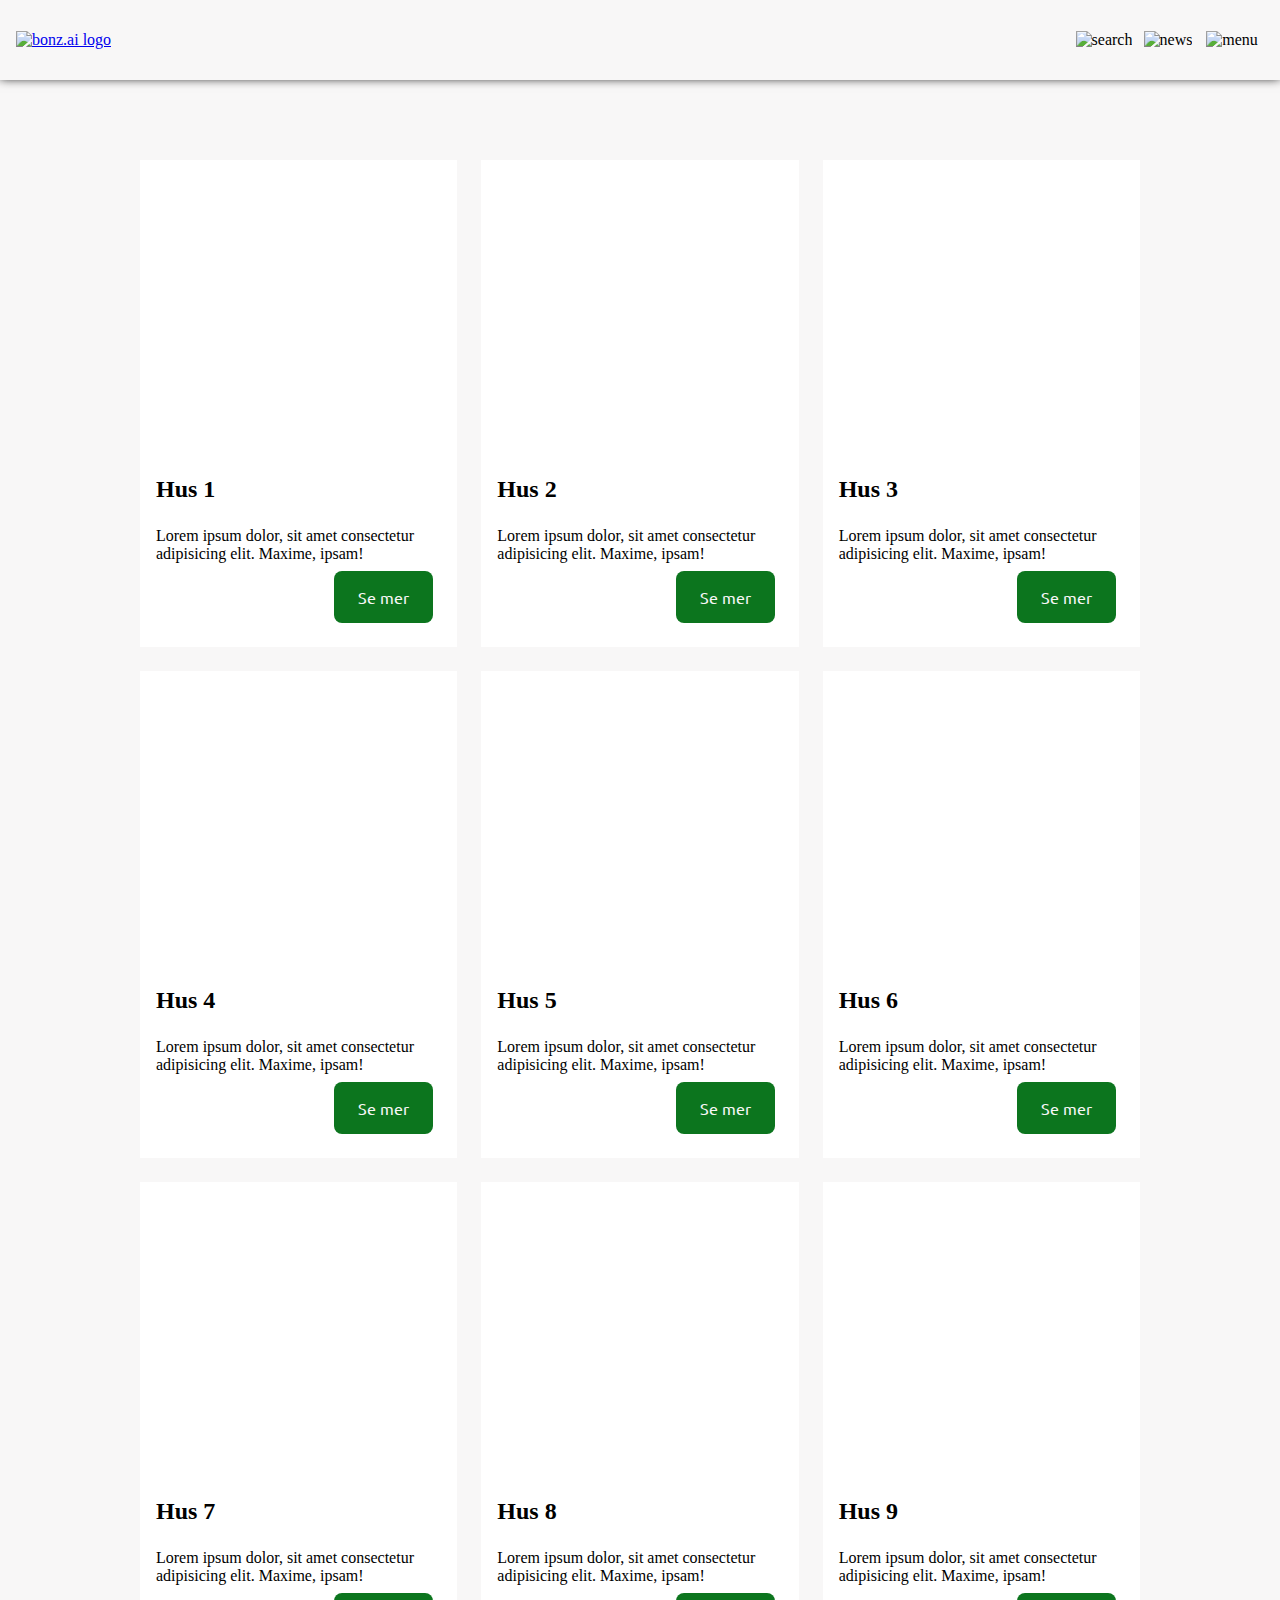
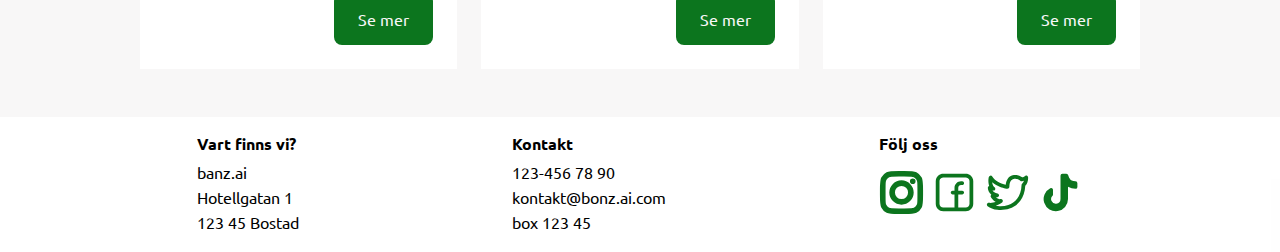
==== pages/boka.html @ ae4f02f3 "added new page and grid" ====
<!DOCTYPE html>
<html lang="en">
<head>
    <meta charset="UTF-8">
    <meta name="viewport" content="width=device-width, initial-scale=1.0">
    <title>Boka ditt besök</title>
    <link rel="stylesheet" href="/style/style.css">
</head>

<header>
    <a href="../index.html"><img src="../assets/logo/bonz 2.png" alt="bonz.ai logo" class="header__a-logo"></a>
    <ul class="header__list">
        <li class="header__item header__item--search"><img src="../assets/icons/search.svg" alt="search"></li>
        <li class="header__item header__item--news"><img src="../assets/icons/news.svg" alt="news"></li>
        <li class="header__item header__item--hamburger"><img src="../assets/icons/hamburger.svg" alt="menu"></li>
    </ul>
</header>


<body>
    <div class="wrapper">
        <section class="cards">
            <section class="card__container card__container--grid">
                <figure class="cards__img card__img--01"></figure>
                <h2 class="cards__title">Hus 1</h2>
                <p class="cards__info">Lorem ipsum dolor, sit amet consectetur adipisicing elit. Maxime, ipsam!</p>
                <a href="#" class="card__button card__button--grid-cards">Se mer</a>
            </section>
            <section class="card__container card__container--grid">
                <figure class="cards__img card__img--02"></figure>
                <h2 class="cards__title">Hus 2</h2>
                <p class="cards__info">Lorem ipsum dolor, sit amet consectetur adipisicing elit. Maxime, ipsam!</p>
                <a href="#" class="card__button card__button--grid-cards">Se mer</a>
            </section>
            <section class="card__container card__container--grid">
                <figure class="cards__img card__img--03"></figure>
                <h2 class="cards__title">Hus 3</h2>
                <p class="cards__info">Lorem ipsum dolor, sit amet consectetur adipisicing elit. Maxime, ipsam!</p>
                <a href="#" class="card__button card__button--grid-cards">Se mer</a>
            </section>
            <section class="card__container card__container--grid">
                <figure class="cards__img card__img--04"></figure>
                <h2 class="cards__title">Hus 4</h2>
                <p class="cards__info">Lorem ipsum dolor, sit amet consectetur adipisicing elit. Maxime, ipsam!</p>
                <a href="#" class="card__button card__button--grid-cards">Se mer</a>
            </section>
            <section class="card__container card__container--grid">
                <figure class="cards__img card__img--05"></figure>
                <h2 class="cards__title">Hus 5</h2>
                <p class="cards__info">Lorem ipsum dolor, sit amet consectetur adipisicing elit. Maxime, ipsam!</p>
                <a href="#" class="card__button card__button--grid-cards">Se mer</a>
            </section>
            <section class="card__container card__container--grid">
                <figure class="cards__img card__img--06"></figure>
                <h2 class="cards__title">Hus 6</h2>
                <p class="cards__info">Lorem ipsum dolor, sit amet consectetur adipisicing elit. Maxime, ipsam!</p>
                <a href="#" class="card__button card__button--grid-cards">Se mer</a>
            </section>
            <section class="card__container card__container--grid">
                <figure class="cards__img card__img--07"></figure>
                <h2 class="cards__title">Hus 7</h2>
                <p class="cards__info">Lorem ipsum dolor, sit amet consectetur adipisicing elit. Maxime, ipsam!</p>
                <a href="#" class="card__button card__button--grid-cards">Se mer</a>
            </section>
            <section class="card__container card__container--grid">
                <figure class="cards__img card__img--08"></figure>
                <h2 class="cards__title">Hus 8</h2>
                <p class="cards__info">Lorem ipsum dolor, sit amet consectetur adipisicing elit. Maxime, ipsam!</p>
                <a href="#" class="card__button card__button--grid-cards">Se mer</a>
            </section>
            <section class="card__container card__container--grid">
                <figure class="cards__img card__img--09"></figure>
                <h2 class="cards__title">Hus 9</h2>
                <p class="cards__info">Lorem ipsum dolor, sit amet consectetur adipisicing elit. Maxime, ipsam!</p>
                <a href="#" class="card__button card__button--grid-cards">Se mer</a>
            </section>
        </section>
    </div>
</body>

<footer>
    <ul class="footer__adress">
        <li class="footer__adress--title">Vart finns vi?</li>
        <li class="footer__adress--items">banz.ai</li>
        <li class="footer__adress--items">Hotellgatan 1</li>
        <li class="footer__adress--items">123 45 Bostad</li>
    </ul>
    <ul class="footer__contact">
        <li class="footer__contact--title">Kontakt</li>
        <li class="footer__contact--items">123-456 78 90</li>
        <li class="footer__contact--items">kontakt@bonz.ai.com</li>
        <li class="footer__contact--items">box 123 45</li>
    </ul>
    <ul class="footer__social-media">
        <li class="footer__social-media--title">Följ oss</li>
        <section class="footer__icon-flexbox">
        <li class="footer__social-media--instagram"><img src="../assets/icons/instagram-svgrepo-com.svg" alt="Instagram" class="footer__icons"></li>
        <li class="footer__social-media--facebook"><img src="../assets/icons/facebook-svgrepo-com.svg" alt="Facebook" class="footer__icons"></li>
        <li class="footer__social-media--twitter"><img src="../assets/icons/twitter-svgrepo-com.svg" alt="Twitter/X" class="footer__icons"></li>
        <li class="footer__social-media--tiktok"><img src="../assets/icons/tiktok-svgrepo-com.svg" alt="Tiktok" class="footer__icons"></li>
        </section>
    </ul>
</footer>


</html>
---- style/style.css ----
@import url('https://fonts.googleapis.com/css2?family=Fira+Sans&family=Lato:wght@300;400&family=Roboto:wght@500&family=Ubuntu&display=swap');

* {
    box-sizing: border-box;
    margin: 0;
    padding: 0;
}

:root {
    --main-green: #0C751E;
    --main-dark-blue: #022036;
    --main-white: #f8f7f7;
    --hover-green: #109226;
    --white-background: #ffffffe6;
}

/* Custom scrollbar */
/* width */
::-webkit-scrollbar {
    width: 10px;
  }
  
  /* Track */
  ::-webkit-scrollbar-track {
    background: var(--main-white); 
  }
   
  /* Handle */
  ::-webkit-scrollbar-thumb {
    background: var(--main-green);
    border-radius: 5px;
  }
  
  /* Handle on hover */
  ::-webkit-scrollbar-thumb:hover {
    background: var(--hover-green); 
  }


/* Styling header */  
header {
    height: 5rem;
    width: 100%;
    background-color: var(--main-white);
    display: flex;
    align-items: center;
    justify-content: space-between;
    box-shadow: 0px -2px 10px;
    margin-bottom: 5rem;
}

.header__a-logo {
    height: 4rem;
    width: auto;
    margin-left: 1rem;
}

.header__list {
    list-style: none;
    display: flex;
    align-items: center;
    margin-right: 1rem;
}

.header__item {
    height: 4rem;
    width: 4rem;
    display: flex;
    align-items: center;
    justify-content: center;
    cursor: pointer;
}

body {
    background-color: var(--main-white);
}

/* Styling landing page */

.wrapper {
    max-width: 1000px;
    margin: auto;
}

.card {
    margin-bottom: 2rem;
}

.card__container--big-card {
    display: grid;
    grid-template-columns: repeat(2, 1fr);
}

.card__container {
    background-color: var(--white-background);
    transition: all .6s ease-in-out;
}

.card__container:hover {
    box-shadow: 5px 5px 22px -8px;
}

.card__img--big-card {
    background-image: url(/assets/photos/01-day.jpg);
    background-size: cover;
    background-repeat: no-repeat;
    background-position: center;
    transition: all .5s ease-in-out;
}
.card__img--big-card:hover {
    background-image: url(/assets/photos/01-night.jpg);
}

.card__info-section--big-card {
    display: flex;
    flex-direction: column;
    align-items: flex-start;
    padding-left: 1rem;
    gap: 3rem;
    padding-top: 1.5rem;
    padding-bottom: 1.5rem;
}

.card__title--welcome {
    font-size: xx-large;
}

.card__title {
    font-family: 'Ubuntu', sans-serif;
    font-weight: 700;
    margin-top: .5rem;
    margin-bottom: .5rem;
}

.card__text {
    font-family: 'Ubuntu', sans-serif;
    margin: .5rem;
}

.card__button {
    font-family: 'Ubuntu', sans-serif;
    text-decoration: none;
    background-color: var(--main-green);
    padding: 1rem 1.5rem;
    color: var(--main-white);
    border-radius:.5rem;
    align-self: flex-end;
    margin-right: 1.5rem;
    margin-bottom: 1.5rem;
    transition: all .2s ease-in;
}

.card__button--big-card{
    align-self: flex-start;
    margin-right: 0;
    margin-bottom: 0;
}

.card__button:hover {
    background-color: var(--hover-green);
}

.side-to-side{
    display: flex;
    gap: 1rem;
}

.card__container--small-card {
    display: flex;
    flex-direction: column;
    text-align: center;
}

.card__img--small-card-left {
    background-image: url(/assets/photos/02-day.jpg);
    height: 300px;
    width: 100%;
    background-repeat: no-repeat;
    background-size: cover;
    background-position: center;
    transition: all .5s ease-in-out;
}

.card__img--small-card-left:hover {
    background-image: url(/assets/photos/02-night.jpg);
}

.card__img--small-card-right {
    background-image: url(/assets/photos/03-day.jpg);
    height: 300px;
    width: 100%;
    background-repeat: no-repeat;
    background-size: cover;
    background-position: center;
    transition: all .5s ease-in-out;
}
.card__img--small-card-right:hover {
    background-image: url(/assets/photos/03-night.jpg);
}

/* Styling footer */

footer {
    font-family: 'Ubuntu', sans-serif;
    display: flex;
    justify-content: space-evenly;
    background-color: var(--white-background);
    margin-top: 3rem;
}

.footer__adress,
.footer__contact,
.footer__social-media {
    list-style: none;
    margin: 1rem;
    gap: .5rem;
}

.footer__adress--title,
.footer__contact--title,
.footer__social-media--title {
    font-weight: 800;
    font-size: medium;
    margin-bottom: .5rem;
}

.footer__adress--items,
.footer__contact--items {
    margin: .3rem auto;
}

.footer__icon-flexbox {
    display: flex;
    gap: .5rem;
    margin: 1rem auto;
}

.footer__icons {
    height: 45px;
    display: flex;
    cursor: pointer;
}

/* Styling boka.html */

.cards {
    display: grid;
    grid-template-columns: repeat(3, 1fr);
    gap: 1.5rem;
}

.card__container--grid {
    display: flex;
    flex-direction: column;
}

.cards__img {
    height: 300px;
    width: 100%;
    background-repeat: no-repeat;
    background-size: cover;
    background-position: center;
    transition: all .5s ease-in-out;
}

.card__img--01 {
    background-image: url(../assets/photos/01-day.jpg);
}
.card__img--01:hover {
    background-image: url(../assets/photos/01-night.jpg);
}

.card__img--02 {
    background-image: url(../assets/photos/02-day.jpg);
}
.card__img--02:hover {
    background-image: url(../assets/photos/02-night.jpg);
}

.card__img--03 {
    background-image: url(../assets/photos/03-day.jpg);
}
.card__img--03:hover {
    background-image: url(../assets/photos/03-night.jpg);
}

.card__img--04 {
    background-image: url(../assets/photos/04-day.jpg);
}
.card__img--04:hover {
    background-image: url(../assets/photos/04-night.jpg);
}

.card__img--05 {
    background-image: url(../assets/photos/05-day.jpg);
}
.card__img--05:hover {
    background-image: url(../assets/photos/05-night.jpg);
}

.card__img--06 {
    background-image: url(../assets/photos/06-day.jpg);
}
.card__img--06:hover {
    background-image: url(../assets/photos/06-night.jpg);
}

.card__img--07 {
    background-image: url(../assets/photos/07-day.jpg);
}
.card__img--07:hover {
    background-image: url(../assets/photos/07-night.jpg);
}

.card__img--08 {
    background-image: url(../assets/photos/08-day.jpg);
}
.card__img--08:hover {
    background-image: url(../assets/photos/08-night.jpg);
}

.card__img--09 {
    background-image: url(../assets/photos/09-day.jpg);
}
.card__img--09:hover {
    background-image: url(../assets/photos/09-night.jpg);
}

.cards__title {
    margin: 1rem;
}

.cards__info {
    margin: .5rem 1rem;
}


@media screen and (max-width: 1020px) {
    .wrapper {
        max-width: 80%;
    }

    .cards {
        display: grid;
        grid-template-columns: repeat(2, 1fr);
    }
}

@media screen and (max-width: 850px) {
    header {
        height: 4rem;
    }

    .header__a-logo {
        height: 3rem;
    }

    .header__item {
        height: 3rem;
        width: 3rem;
    }

    .card__container--big-card {
        display: flex;
        flex-direction: column-reverse;
    }

    .card__img--big-card {
        height: 300px;
        width: 100%;
        background-repeat: no-repeat;
        background-size: cover;
        background-position: center;
    }
    
    .side-to-side {
        flex-direction: column;
    }

    .card__button {
        align-self: flex-start;
        margin-left: 1.5rem;
        margin-top: 1rem;
    }

    .card__button--big-card {
        margin: 0;
    }

    .card__button--grid-cards {
        margin-bottom: 1rem; 
        align-self: center;
        padding: 1rem 3rem;
    }

    footer {
        flex-wrap: wrap;
    }

    .cards {
        display: flex;
        flex-direction: column;
    }
}
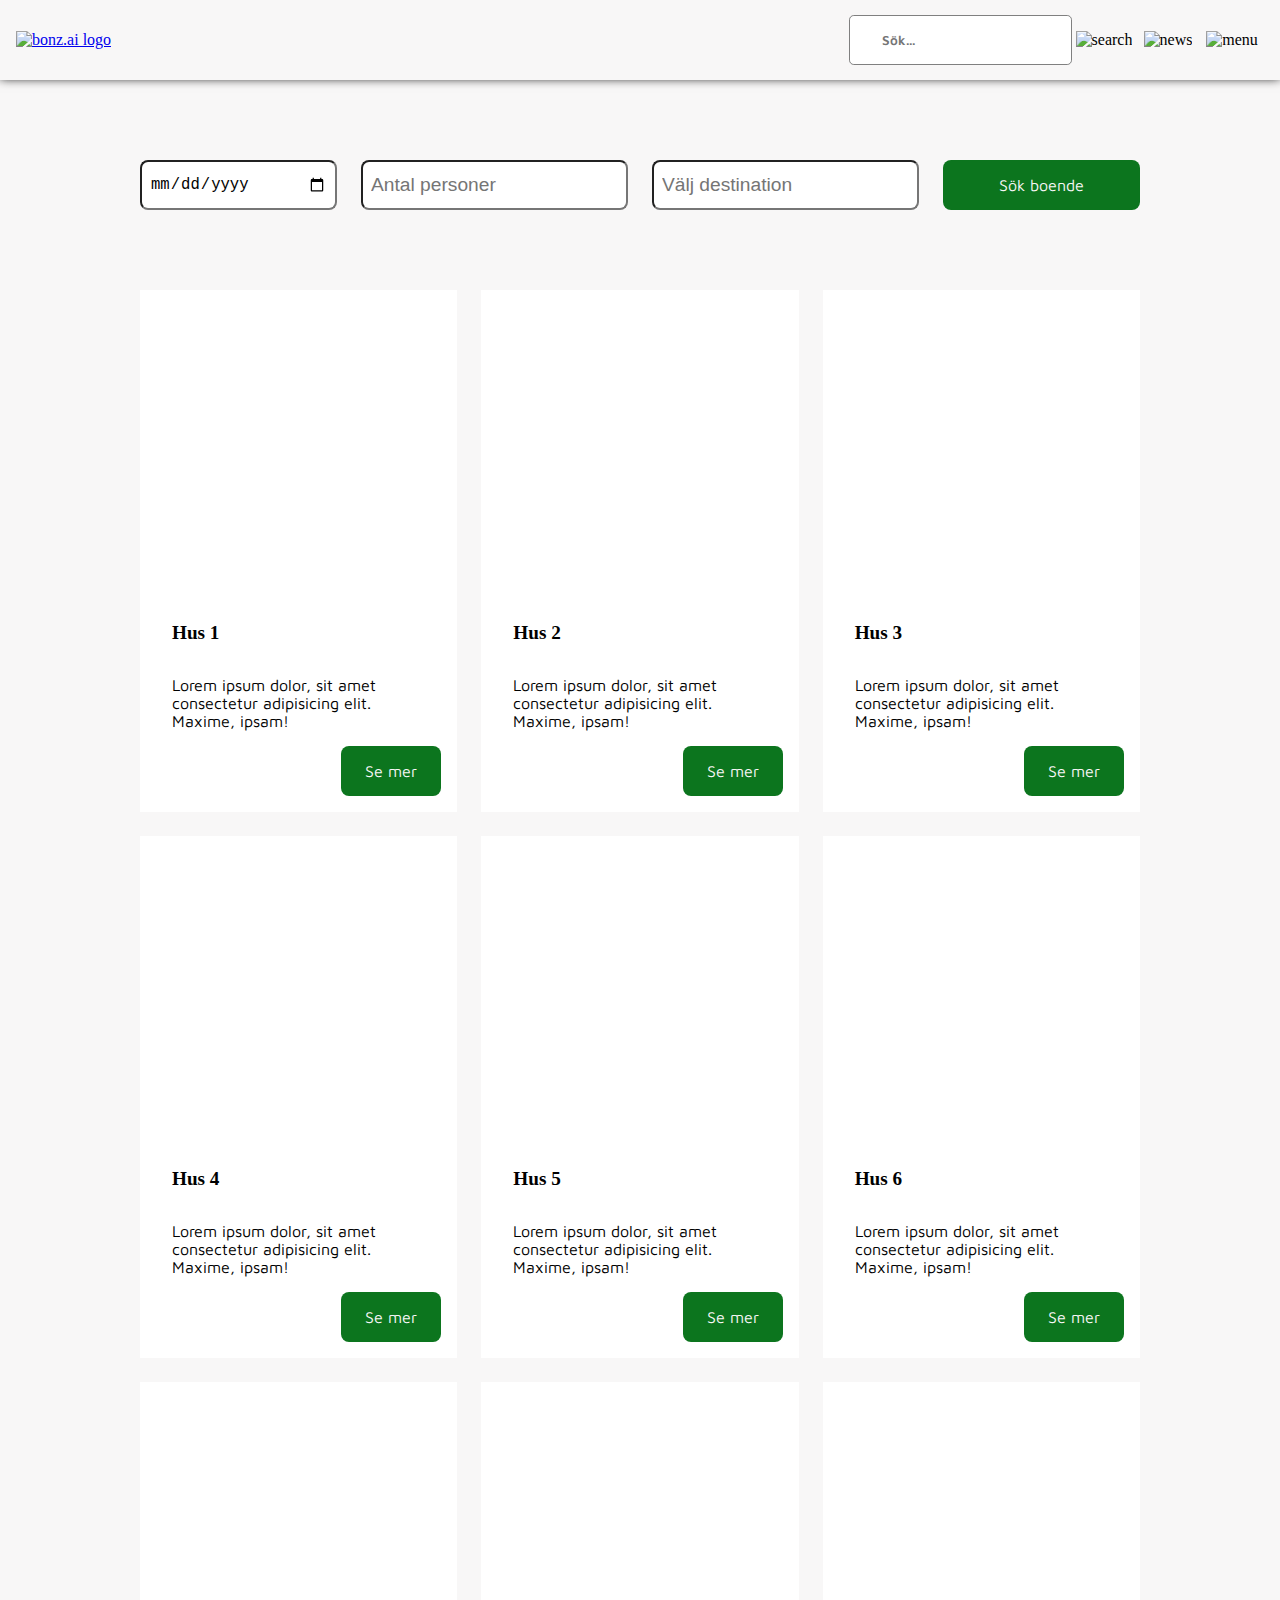
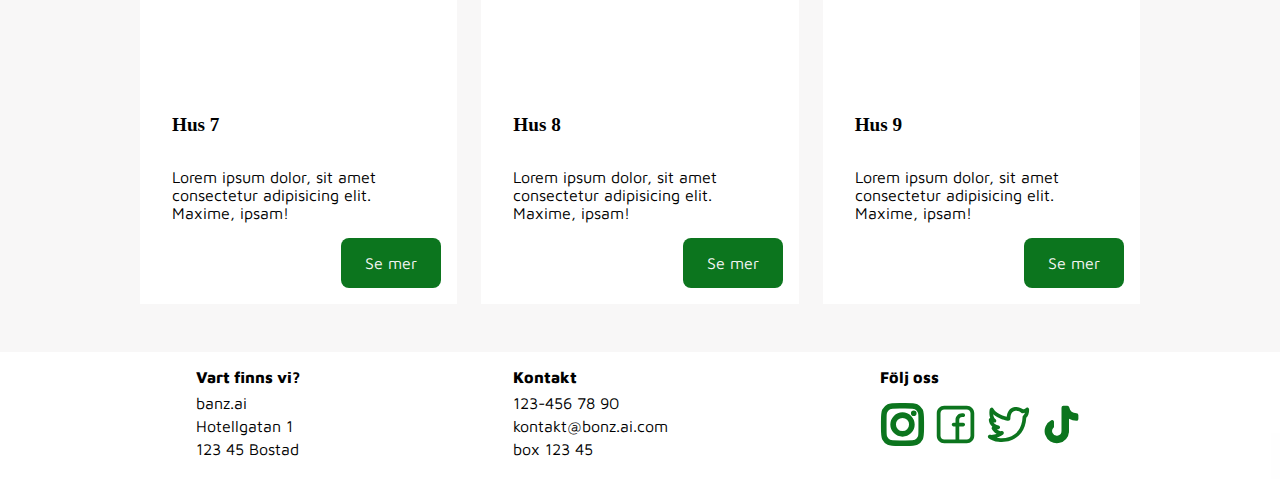
==== commit 1cec1562: "added search bar and page" ====
--- a/pages/boka.html
+++ b/pages/boka.html
@@ -1,5 +1,6 @@
 <!DOCTYPE html>
 <html lang="en">
+
 <head>
     <meta charset="UTF-8">
     <meta name="viewport" content="width=device-width, initial-scale=1.0">
@@ -10,7 +11,10 @@
 <header>
     <a href="../index.html"><img src="../assets/logo/bonz 2.png" alt="bonz.ai logo" class="header__a-logo"></a>
     <ul class="header__list">
-        <li class="header__item header__item--search"><img src="../assets/icons/search.svg" alt="search"></li>
+        <section class="header__search-container">
+              <input type="text" placeholder="Sök..." name="search" class="header__input">
+          </section>
+        <li class="header__item header__item--search"><img src="../assets/icons/search.svg" alt="search"></li> 
         <li class="header__item header__item--news"><img src="../assets/icons/news.svg" alt="news"></li>
         <li class="header__item header__item--hamburger"><img src="../assets/icons/hamburger.svg" alt="menu"></li>
     </ul>
@@ -19,60 +23,86 @@
 
 <body>
     <div class="wrapper">
+
+        <section class="search-container">
+            <input type="date" placeholder="Välj datum" class="search__input search__input--date-picker">
+            <input type="number" placeholder="Antal personer" class="search__input search__input--persons">
+            <input type="text" placeholder="Välj destination" class="search__input search__input--destination">
+            <a href="#" class="card__button card__button--search">Sök boende</a>
+        </section>
+
         <section class="cards">
             <section class="card__container card__container--grid">
                 <figure class="cards__img card__img--01"></figure>
-                <h2 class="cards__title">Hus 1</h2>
-                <p class="cards__info">Lorem ipsum dolor, sit amet consectetur adipisicing elit. Maxime, ipsam!</p>
-                <a href="#" class="card__button card__button--grid-cards">Se mer</a>
+                <section class="cards__inner">
+                    <h2 class="cards__title">Hus 1</h2>
+                    <p class="cards__info">Lorem ipsum dolor, sit amet consectetur adipisicing elit. Maxime, ipsam!</p>
+                    <a href="facilities.html" class="card__button">Se mer</a>
+                </section>
             </section>
             <section class="card__container card__container--grid">
                 <figure class="cards__img card__img--02"></figure>
-                <h2 class="cards__title">Hus 2</h2>
-                <p class="cards__info">Lorem ipsum dolor, sit amet consectetur adipisicing elit. Maxime, ipsam!</p>
-                <a href="#" class="card__button card__button--grid-cards">Se mer</a>
+                <section class="cards__inner">
+                    <h2 class="cards__title">Hus 2</h2>
+                    <p class="cards__info">Lorem ipsum dolor, sit amet consectetur adipisicing elit. Maxime, ipsam!</p>
+                    <a href="facilities.html" class="card__button">Se mer</a>
+                </section>
             </section>
             <section class="card__container card__container--grid">
                 <figure class="cards__img card__img--03"></figure>
-                <h2 class="cards__title">Hus 3</h2>
-                <p class="cards__info">Lorem ipsum dolor, sit amet consectetur adipisicing elit. Maxime, ipsam!</p>
-                <a href="#" class="card__button card__button--grid-cards">Se mer</a>
+                <section class="cards__inner">
+                    <h2 class="cards__title">Hus 3</h2>
+                    <p class="cards__info">Lorem ipsum dolor, sit amet consectetur adipisicing elit. Maxime, ipsam!</p>
+                    <a href="facilities.html" class="card__button">Se mer</a>
+                </section>
             </section>
             <section class="card__container card__container--grid">
                 <figure class="cards__img card__img--04"></figure>
-                <h2 class="cards__title">Hus 4</h2>
-                <p class="cards__info">Lorem ipsum dolor, sit amet consectetur adipisicing elit. Maxime, ipsam!</p>
-                <a href="#" class="card__button card__button--grid-cards">Se mer</a>
+                <section class="cards__inner">
+                    <h2 class="cards__title">Hus 4</h2>
+                    <p class="cards__info">Lorem ipsum dolor, sit amet consectetur adipisicing elit. Maxime, ipsam!</p>
+                    <a href="facilities.html" class="card__button">Se mer</a>
+                </section>
             </section>
             <section class="card__container card__container--grid">
                 <figure class="cards__img card__img--05"></figure>
-                <h2 class="cards__title">Hus 5</h2>
-                <p class="cards__info">Lorem ipsum dolor, sit amet consectetur adipisicing elit. Maxime, ipsam!</p>
-                <a href="#" class="card__button card__button--grid-cards">Se mer</a>
+                <section class="cards__inner">
+                    <h2 class="cards__title">Hus 5</h2>
+                    <p class="cards__info">Lorem ipsum dolor, sit amet consectetur adipisicing elit. Maxime, ipsam!</p>
+                    <a href="facilities.html" class="card__button">Se mer</a>
+                </section>
             </section>
             <section class="card__container card__container--grid">
                 <figure class="cards__img card__img--06"></figure>
-                <h2 class="cards__title">Hus 6</h2>
-                <p class="cards__info">Lorem ipsum dolor, sit amet consectetur adipisicing elit. Maxime, ipsam!</p>
-                <a href="#" class="card__button card__button--grid-cards">Se mer</a>
+                <section class="cards__inner">
+                    <h2 class="cards__title">Hus 6</h2>
+                    <p class="cards__info">Lorem ipsum dolor, sit amet consectetur adipisicing elit. Maxime, ipsam!</p>
+                    <a href="facilities.html" class="card__button">Se mer</a>
+                </section>
             </section>
             <section class="card__container card__container--grid">
                 <figure class="cards__img card__img--07"></figure>
-                <h2 class="cards__title">Hus 7</h2>
-                <p class="cards__info">Lorem ipsum dolor, sit amet consectetur adipisicing elit. Maxime, ipsam!</p>
-                <a href="#" class="card__button card__button--grid-cards">Se mer</a>
+                <section class="cards__inner">
+                    <h2 class="cards__title">Hus 7</h2>
+                    <p class="cards__info">Lorem ipsum dolor, sit amet consectetur adipisicing elit. Maxime, ipsam!</p>
+                    <a href="facilities.html" class="card__button">Se mer</a>
+                </section>
             </section>
             <section class="card__container card__container--grid">
                 <figure class="cards__img card__img--08"></figure>
-                <h2 class="cards__title">Hus 8</h2>
-                <p class="cards__info">Lorem ipsum dolor, sit amet consectetur adipisicing elit. Maxime, ipsam!</p>
-                <a href="#" class="card__button card__button--grid-cards">Se mer</a>
+                <section class="cards__inner">
+                    <h2 class="cards__title">Hus 8</h2>
+                    <p class="cards__info">Lorem ipsum dolor, sit amet consectetur adipisicing elit. Maxime, ipsam!</p>
+                    <a href="facilities.html" class="card__button">Se mer</a>
+                </section>
             </section>
             <section class="card__container card__container--grid">
                 <figure class="cards__img card__img--09"></figure>
-                <h2 class="cards__title">Hus 9</h2>
-                <p class="cards__info">Lorem ipsum dolor, sit amet consectetur adipisicing elit. Maxime, ipsam!</p>
-                <a href="#" class="card__button card__button--grid-cards">Se mer</a>
+                <section class="cards__inner">
+                    <h2 class="cards__title">Hus 9</h2>
+                    <p class="cards__info">Lorem ipsum dolor, sit amet consectetur adipisicing elit. Maxime, ipsam!</p>
+                    <a href="facilities.html" class="card__button">Se mer</a>
+                </section>
             </section>
         </section>
     </div>
@@ -94,10 +124,14 @@
     <ul class="footer__social-media">
         <li class="footer__social-media--title">Följ oss</li>
         <section class="footer__icon-flexbox">
-        <li class="footer__social-media--instagram"><img src="../assets/icons/instagram-svgrepo-com.svg" alt="Instagram" class="footer__icons"></li>
-        <li class="footer__social-media--facebook"><img src="../assets/icons/facebook-svgrepo-com.svg" alt="Facebook" class="footer__icons"></li>
-        <li class="footer__social-media--twitter"><img src="../assets/icons/twitter-svgrepo-com.svg" alt="Twitter/X" class="footer__icons"></li>
-        <li class="footer__social-media--tiktok"><img src="../assets/icons/tiktok-svgrepo-com.svg" alt="Tiktok" class="footer__icons"></li>
+            <li class="footer__social-media--instagram"><img src="../assets/icons/instagram-svgrepo-com.svg"
+                    alt="Instagram" class="footer__icons"></li>
+            <li class="footer__social-media--facebook"><img src="../assets/icons/facebook-svgrepo-com.svg"
+                    alt="Facebook" class="footer__icons"></li>
+            <li class="footer__social-media--twitter"><img src="../assets/icons/twitter-svgrepo-com.svg" alt="Twitter/X"
+                    class="footer__icons"></li>
+            <li class="footer__social-media--tiktok"><img src="../assets/icons/tiktok-svgrepo-com.svg" alt="Tiktok"
+                    class="footer__icons"></li>
         </section>
     </ul>
 </footer>
--- a/style/style.css
+++ b/style/style.css
@@ -1,4 +1,5 @@
 @import url('https://fonts.googleapis.com/css2?family=Fira+Sans&family=Lato:wght@300;400&family=Roboto:wght@500&family=Ubuntu&display=swap');
+@import url('https://fonts.googleapis.com/css2?family=Fira+Sans&family=Lato:wght@300;400&family=Maven+Pro&family=Roboto:wght@500&family=Ubuntu&display=swap');
 
 * {
     box-sizing: border-box;
@@ -12,6 +13,7 @@
     --main-white: #f8f7f7;
     --hover-green: #109226;
     --white-background: #ffffffe6;
+    --fonts: 'Maven Pro', sans-serif;
 }
 
 /* Custom scrollbar */
@@ -71,6 +73,34 @@
     cursor: pointer;
 }
 
+.header__input {
+    padding: 1rem 2rem;
+    border-radius: .3rem;
+    border: solid 1px grey;
+    font-family: var(--fonts);
+    font-weight: 600;
+}
+
+
+/* Styling search container */
+
+.search-container {
+    display: grid;
+    grid-template-columns: repeat(4, 1fr);
+    gap: .5rem 1.5rem;
+    margin-bottom: 5rem;
+}
+
+.search__input {
+    font-size: larger;
+    border-radius: .5rem;
+    padding: .5rem;
+}
+
+.card__button--search {
+    text-align: center;
+}
+
 body {
     background-color: var(--main-white);
 }
@@ -111,14 +141,12 @@
     background-image: url(/assets/photos/01-night.jpg);
 }
 
-.card__info-section--big-card {
+.card__inner {
     display: flex;
     flex-direction: column;
     align-items: flex-start;
-    padding-left: 1rem;
+    margin: 1rem;
     gap: 3rem;
-    padding-top: 1.5rem;
-    padding-bottom: 1.5rem;
 }
 
 .card__title--welcome {
@@ -126,27 +154,22 @@
 }
 
 .card__title {
-    font-family: 'Ubuntu', sans-serif;
+    font-family: var(--fonts);
     font-weight: 700;
-    margin-top: .5rem;
-    margin-bottom: .5rem;
 }
 
 .card__text {
-    font-family: 'Ubuntu', sans-serif;
-    margin: .5rem;
+    font-family: var(--fonts);
 }
 
 .card__button {
-    font-family: 'Ubuntu', sans-serif;
+    font-family: var(--fonts);
     text-decoration: none;
     background-color: var(--main-green);
     padding: 1rem 1.5rem;
     color: var(--main-white);
     border-radius:.5rem;
     align-self: flex-end;
-    margin-right: 1.5rem;
-    margin-bottom: 1.5rem;
     transition: all .2s ease-in;
 }
 
@@ -198,10 +221,17 @@
     background-image: url(/assets/photos/03-night.jpg);
 }
 
+.card__inner-small-card {
+    display: flex;
+    flex-direction: column;
+    gap: 1rem;
+    margin: 1rem;
+}
+
 /* Styling footer */
 
 footer {
-    font-family: 'Ubuntu', sans-serif;
+    font-family: var(--fonts);
     display: flex;
     justify-content: space-evenly;
     background-color: var(--white-background);
@@ -326,12 +356,23 @@
     background-image: url(../assets/photos/09-night.jpg);
 }
 
+.cards__inner {
+    display: flex;
+    flex-direction: column;
+    margin: 1rem;
+    gap: .5rem;
+}
+
 .cards__title {
     margin: 1rem;
+    font-size: var(--fonts);
+    font-size: larger;
+    font-weight: 600;
 }
 
 .cards__info {
     margin: .5rem 1rem;
+    font-family: var(--fonts);
 }
 
 
@@ -340,6 +381,10 @@
         max-width: 80%;
     }
 
+    .search-container {
+        grid-template-columns: repeat(2, 1fr);
+    }
+
     .cards {
         display: grid;
         grid-template-columns: repeat(2, 1fr);
@@ -360,9 +405,14 @@
         width: 3rem;
     }
 
+    .search-container {
+        grid-template-columns: repeat(1, 1fr);
+    }
+
     .card__container--big-card {
         display: flex;
         flex-direction: column-reverse;
+        text-align: center;
     }
 
     .card__img--big-card {
@@ -372,25 +422,22 @@
         background-size: cover;
         background-position: center;
     }
+
+    .card__title--welcome {
+        text-align: center;
+    }
+
+    .card__inner {
+        text-align: center;
+    }
     
     .side-to-side {
         flex-direction: column;
     }
 
     .card__button {
-        align-self: flex-start;
-        margin-left: 1.5rem;
-        margin-top: 1rem;
-    }
-
-    .card__button--big-card {
-        margin: 0;
-    }
-
-    .card__button--grid-cards {
-        margin-bottom: 1rem; 
         align-self: center;
-        padding: 1rem 3rem;
+        padding: 1rem 4rem;
     }
 
     footer {
@@ -401,4 +448,11 @@
         display: flex;
         flex-direction: column;
     }
+}
+@media screen and (max-width: 650px) {
+
+    .header__input {
+        display: none;
+    }
+
 }